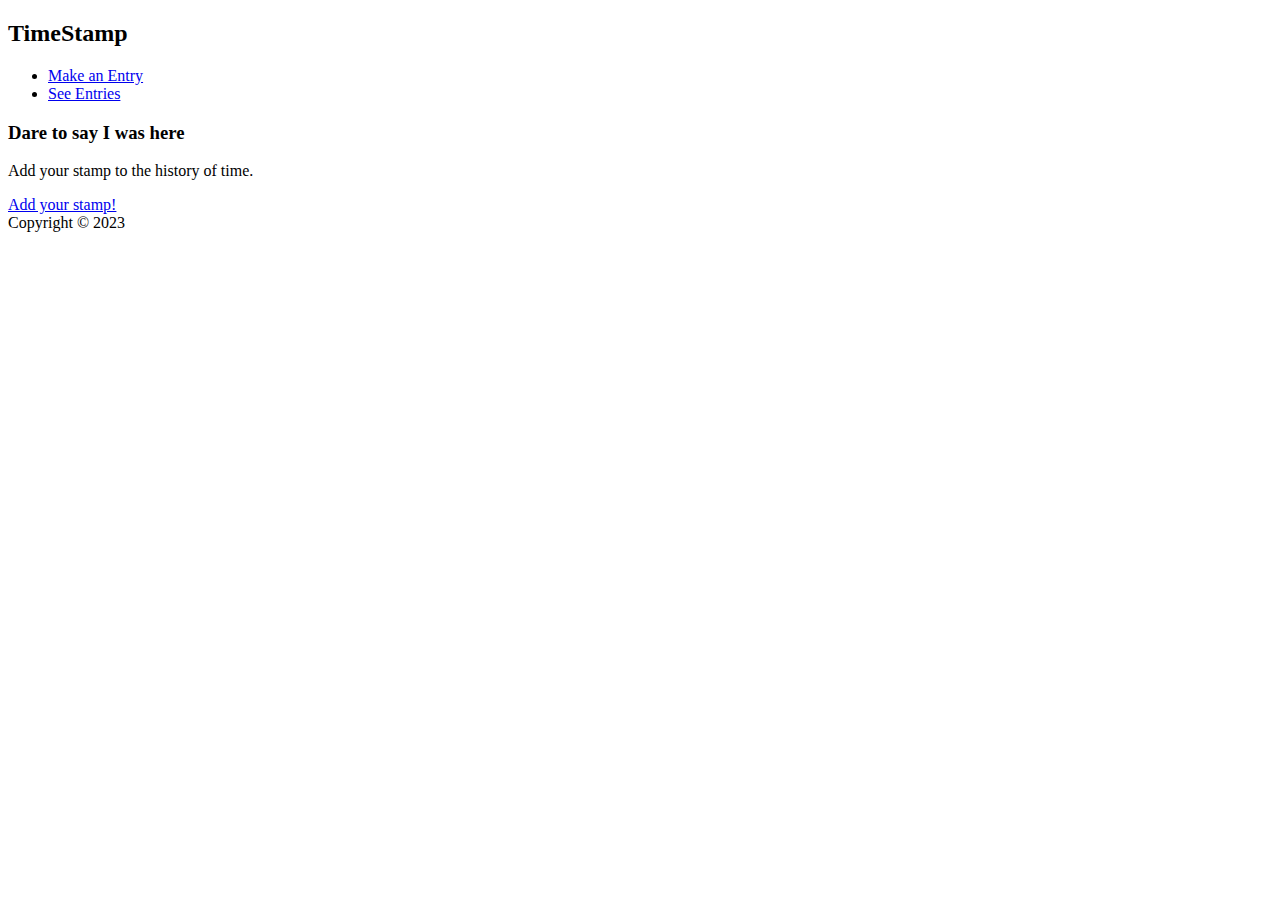
==== timestamp/frontend/index.html @ 2b71ce0d "Add files via upload" ====
<!DOCTYPE html>
<html lang="en">
<head>
    <meta charset="UTF-8">
    <meta http-equiv="X-UA-Compatible" content="IE=edge">
    <meta name="viewport" content="width=device-width, initial-scale=1.0">
    <title>TimeStamp | Home</title>
</head>
<body>
    <header>
        <h2>TimeStamp</h2>
        <nav>
            <ul>
                <li><a href="make_entry.html">Make an Entry</a></li>
                <li><a href="#">See Entries</a></li>
            </ul>
        </nav>
    </header>
    <main>
        <section>
            <h3>Dare to say I was here</h3>
            <p>Add your stamp to the history of time.</p>
        </section>
        <a href="make_entry.html">Add your stamp!</a>
    </main>
    <footer>
        <span>Copyright &copy 2023</span>
    </footer>
</body>
</html>
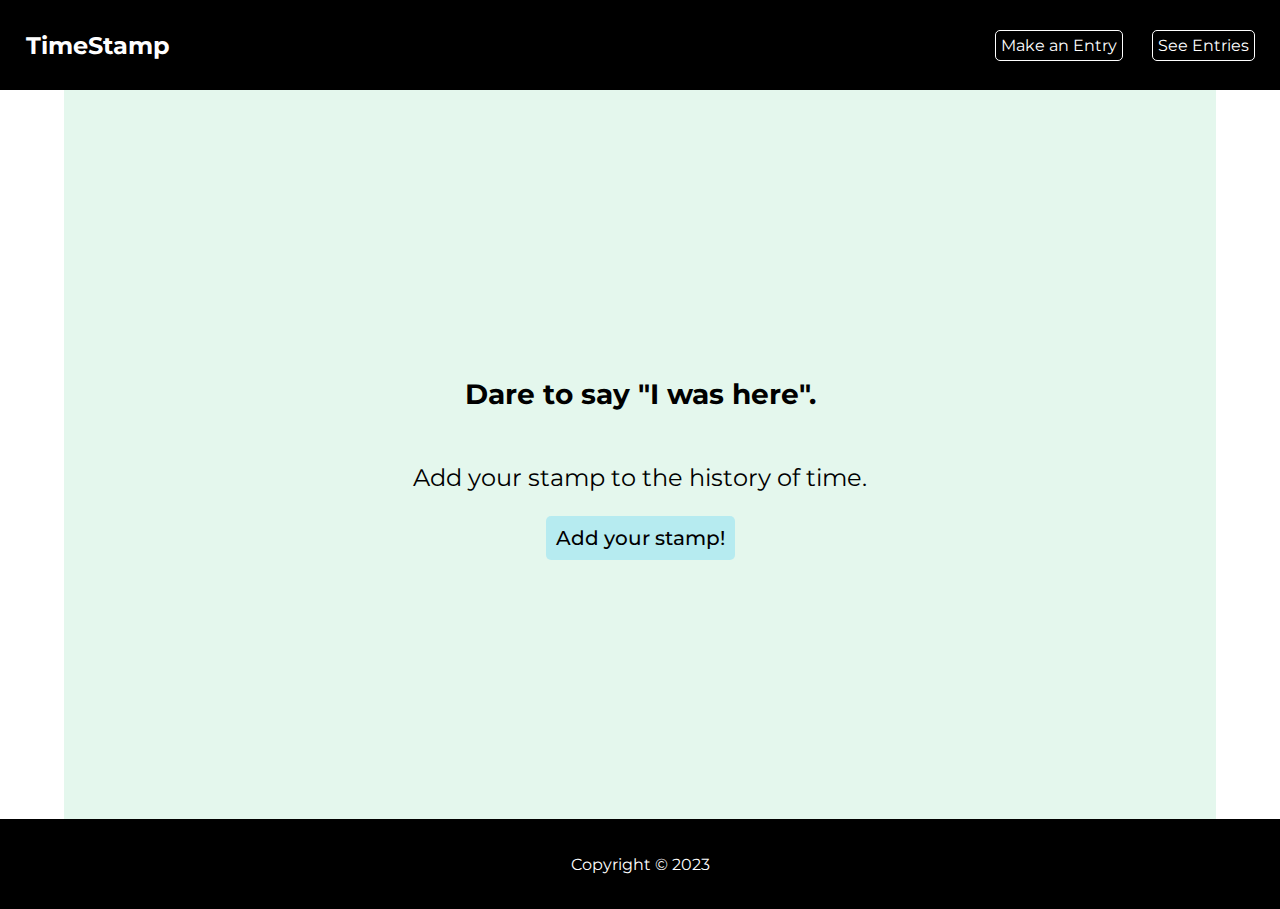
==== commit 4f5c2e44: "Finished product" ====
--- a/timestamp/frontend/index.html
+++ b/timestamp/frontend/index.html
@@ -5,23 +5,25 @@
     <meta http-equiv="X-UA-Compatible" content="IE=edge">
     <meta name="viewport" content="width=device-width, initial-scale=1.0">
     <title>TimeStamp | Home</title>
+    <link rel="stylesheet" href="style.css">
+    <script src="app.js" defer></script>
 </head>
 <body>
-    <header>
-        <h2>TimeStamp</h2>
+    <header id="main-header">
+        <h2 id="logo"><a href="index.html">TimeStamp</a></h2>
         <nav>
             <ul>
                 <li><a href="make_entry.html">Make an Entry</a></li>
-                <li><a href="#">See Entries</a></li>
+                <li><a href="see_entries.html" id="entries-link">See Entries</a></li>
             </ul>
         </nav>
     </header>
-    <main>
-        <section>
-            <h3>Dare to say I was here</h3>
+    <main id="main-body">
+        <section id="content-section">
+            <h3>Dare to say &quotI was here&quot.</h3>
             <p>Add your stamp to the history of time.</p>
         </section>
-        <a href="make_entry.html">Add your stamp!</a>
+        <a href="make_entry.html" id="add-stamp">Add your stamp!</a>
     </main>
     <footer>
         <span>Copyright &copy 2023</span>
--- a/timestamp/frontend/style.css
+++ b/timestamp/frontend/style.css
@@ -0,0 +1,200 @@
+/* colors to use */
+@import url('https://fonts.googleapis.com/css2?family=Montserrat:wght@500&family=Poppins:wght@200&display=swap');
+
+:root {
+    --background: #FFFFFF;
+    --accent_1: #1A0000;
+    --accent_2: rgba(89, 206, 143, 0.16);
+    --font_color: #FFFF;
+    --secondary-font-color: #1A0000;
+
+}
+
+html {
+    scroll-behavior: smooth;
+}
+
+#logo {
+    margin: 2%;
+}
+
+#main-body {
+    display: flex;
+    flex-direction: column;
+    align-items: center;
+    justify-content: center;
+    font-size: 1.5rem;
+    background-color: var(--accent_2);
+    height: 90%;
+    width: 90%; 
+    margin-left: 5%;
+}
+
+#content-section {
+    display: flex;
+    flex-direction: column;
+    align-items: center;
+    justify-content: center;
+}
+
+#add-stamp {
+    border: none;border: none;
+    border-radius: 5px;
+    font-size: 20px;
+    font-weight: 500;
+    border-radius: 5px;
+    background-color: rgba(0, 191, 255, .2);
+    cursor: pointer;
+    color: #000;
+    padding: 10px;
+    text-align: center;
+}
+
+#add-stamp:hover {
+    background-color: rgba(0, 191, 255, .35);
+}
+
+#entry-form {
+    display: flex;
+    flex-direction: column;
+
+}
+
+#entry-form label{
+    margin: 5px 0px ;
+}
+
+#entry-form input, textarea{
+    margin-bottom: 15px;
+    border-radius: 5px;
+    border: none;
+    padding: 5px 10px;
+    font-size: large;
+}
+
+#entry-link {
+    color: #000;
+}
+
+#main-container {
+    overflow: scroll;
+    height: 70vh;
+}
+
+.post-container {
+    background-color: rgba(255, 255, 255, .4);
+    border-radius: 10px;
+    width: 30rem;
+    margin: 20px;
+    padding: 10px;
+    display: flex;
+    flex-direction: row;
+   
+}
+
+.img-content {
+    width: 6rem;
+    height: 6rem;
+    margin: 5px;
+    background-color: rgba(0, 191, 255, .1);
+    border-radius: 10px;
+}
+#user {
+    padding: 10px;
+    display: flex;
+    flex-direction: column;
+}
+.name-content {
+    display: block;
+    background-color: rgba(0, 191, 255, 0.1);
+    border-radius: 5px;
+    width: 10rem;
+    padding: 3px;
+    padding-left: 10px;
+}
+
+.message-content {
+    display: block;
+    padding: 3px;
+    padding-left: 10px;
+}
+
+textarea {
+    font-size: 20px;
+}
+
+#submit {
+    border: none;
+    height: 50px;
+    font-size: 20px;
+    font-weight: 500;
+    width: 150px;
+    margin-left: 150px;
+    margin-top: 15px;
+    border-radius: 5px;
+    background-color: rgba(0, 191, 255, .2);
+    cursor: pointer;
+}
+
+#submit:hover {
+    background-color: rgba(0, 191, 255, .35);
+}
+
+#message {
+    height: 4.5rem;
+    width: 28rem;
+}
+
+#username {
+    height: 2rem;
+}
+
+body {
+    box-sizing: border-box;
+    background-color: var(--background);
+    color: black;
+    height: 90vh;
+    margin: 0;
+    padding: 0;
+    width: 100%;
+    overflow-x: hidden;
+    font-family: Montserrat, 'sans-serif';
+
+}
+
+a {
+    text-decoration: none;
+    color: var(--font_color);
+}
+
+li {
+    display: inline-block;
+    list-style: none;
+    border: 1px solid #FFFFFF;
+    border-radius: 5px;
+    margin-right: 25px;
+    padding: 5px;
+}
+
+li:hover {
+    background-color: rgba(255, 255, 255, .4);
+}
+
+#main-header {
+    background-color: #000;
+    display: flex;
+    flex-direction: row;
+    height: 10vh;
+    justify-content: space-between;
+    align-items: center;
+}
+
+footer {
+    display: flex;
+    height: 10vh;
+    background-color: #000;
+    color: #FFFFFF;
+    align-items: center;
+    justify-content: center;
+}
+
